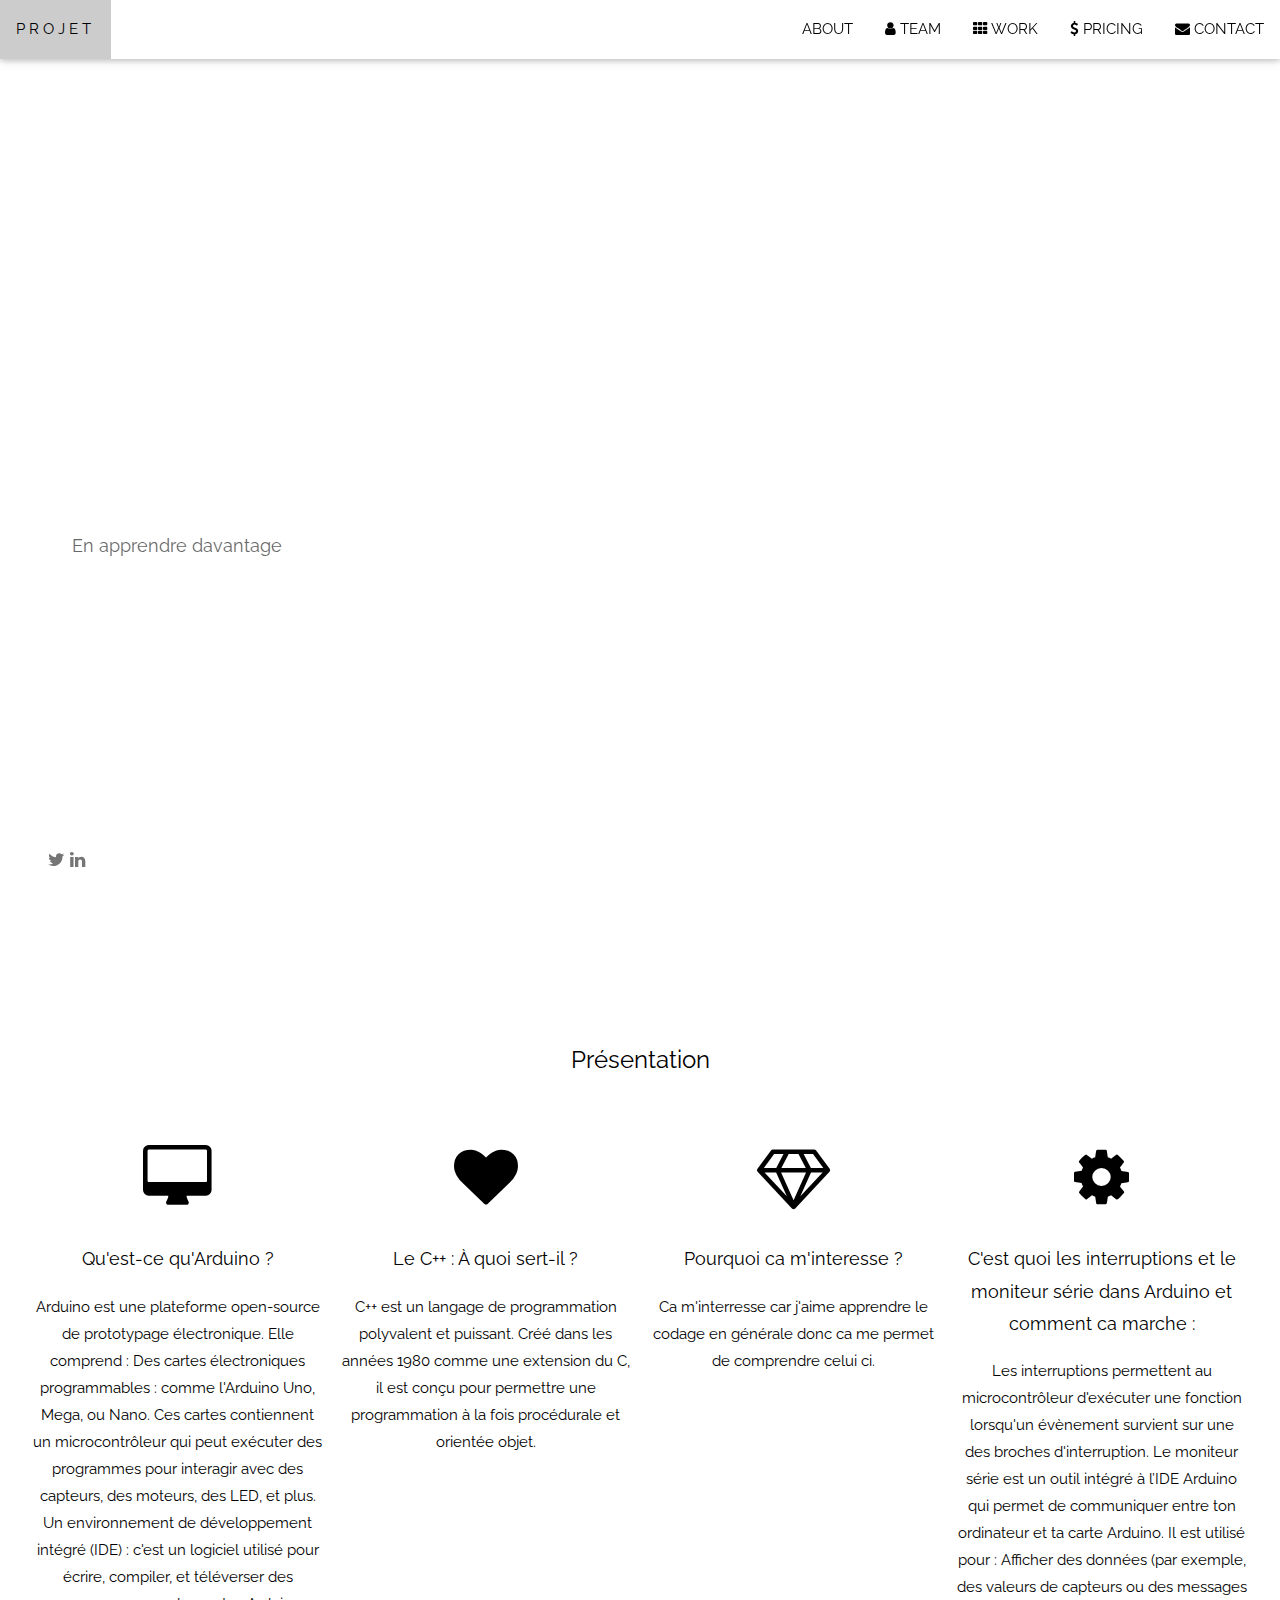
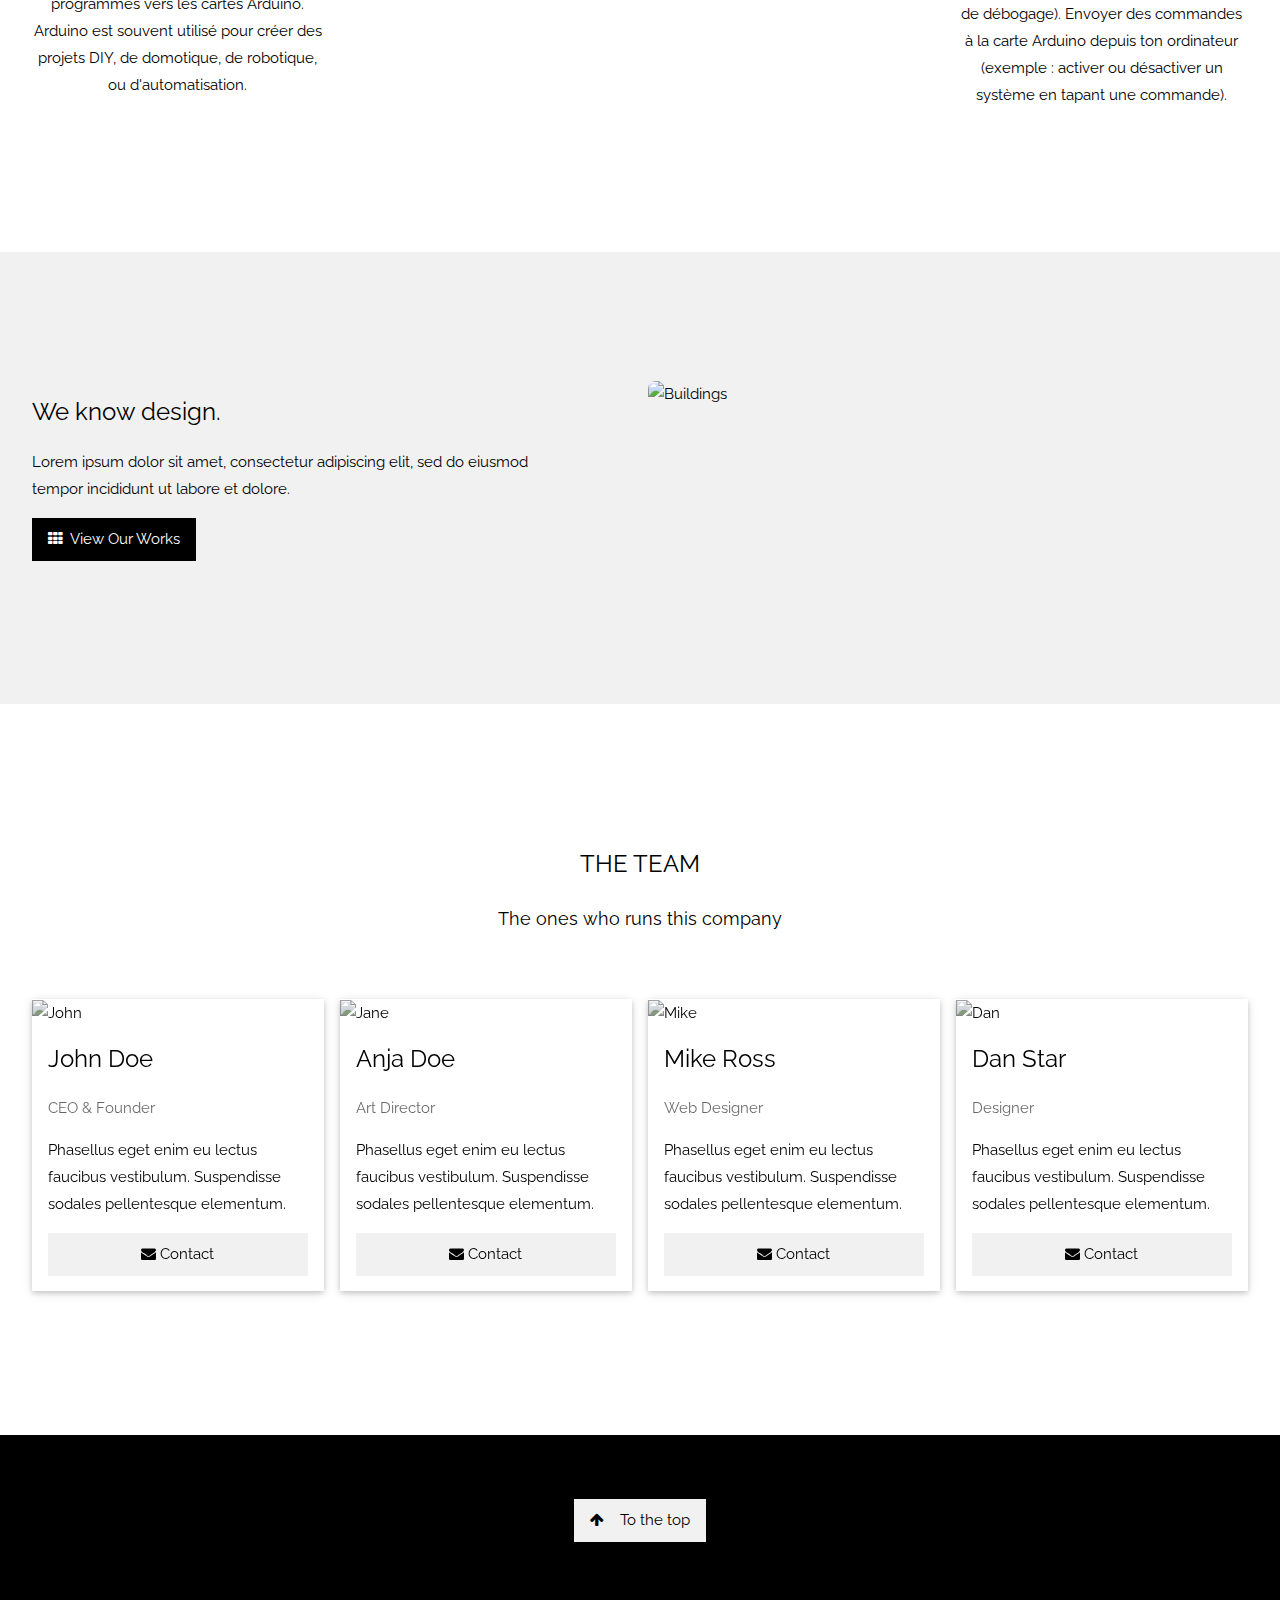
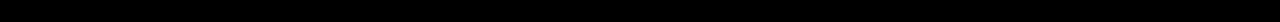
==== page_projet1.html @ 0f2d08d7 "petite mise a jour" ====
<!DOCTYPE html>
<html>
<head>
<title>W3.CSS Template</title>
<meta charset="UTF-8">
<meta name="viewport" content="width=device-width, initial-scale=1">
<link rel="stylesheet" href="https://www.w3schools.com/w3css/4/w3.css">
<link rel="stylesheet" href="https://fonts.googleapis.com/css?family=Raleway">
<link rel="stylesheet" href="https://cdnjs.cloudflare.com/ajax/libs/font-awesome/4.7.0/css/font-awesome.min.css">
<style>
body,h1,h2,h3,h4,h5,h6 {font-family: "Raleway", sans-serif}

body, html {
  height: 100%;
  line-height: 1.8;
}

/* Full height image header */
.bgimg-1 {
  background-position: center;
  background-size: cover;
  background-image: url("https://i0.wp.com/fablab.com/wp-content/uploads/2020/09/arduino.jpg?resize=1024%2C683&ssl=1");
  min-height: 100%;
}

.w3-bar .w3-button {
  padding: 16px;
}
</style>
</head>
<body>

<!-- Navbar (sit on top) -->
<div class="w3-top">
  <div class="w3-bar w3-white w3-card" id="myNavbar">
    <a href="#home" class="w3-bar-item w3-button w3-wide">PROJET</a>
    <!-- Right-sided navbar links -->
    <div class="w3-right w3-hide-small">
      <a href="#about" class="w3-bar-item w3-button">ABOUT</a>
      <a href="#team" class="w3-bar-item w3-button"><i class="fa fa-user"></i> TEAM</a>
      <a href="#work" class="w3-bar-item w3-button"><i class="fa fa-th"></i> WORK</a>
      <a href="#pricing" class="w3-bar-item w3-button"><i class="fa fa-usd"></i> PRICING</a>
      <a href="#contact" class="w3-bar-item w3-button"><i class="fa fa-envelope"></i> CONTACT</a>
    </div>
    <!-- Hide right-floated links on small screens and replace them with a menu icon -->

    <a href="javascript:void(0)" class="w3-bar-item w3-button w3-right w3-hide-large w3-hide-medium" onclick="w3_open()">
      <i class="fa fa-bars"></i>
    </a>
  </div>
</div>

<!-- Sidebar on small screens when clicking the menu icon -->
<nav class="w3-sidebar w3-bar-block w3-black w3-card w3-animate-left w3-hide-medium w3-hide-large" style="display:none" id="mySidebar">
  <a href="javascript:void(0)" onclick="w3_close()" class="w3-bar-item w3-button w3-large w3-padding-16">Close ×</a>
  <a href="#about" onclick="w3_close()" class="w3-bar-item w3-button">ABOUT</a>
  <a href="#team" onclick="w3_close()" class="w3-bar-item w3-button">TEAM</a>
  <a href="#work" onclick="w3_close()" class="w3-bar-item w3-button">WORK</a>
  <a href="#pricing" onclick="w3_close()" class="w3-bar-item w3-button">PRICING</a>
  <a href="#contact" onclick="w3_close()" class="w3-bar-item w3-button">CONTACT</a>
</nav>

<!-- Header with full-height image -->
<header class="bgimg-1 w3-display-container w3-grayscale-min" id="home">
  <div class="w3-display-left w3-text-white" style="padding:48px">
    <span class="w3-jumbo w3-hide-small">Arduino</span><br>
    <span class="w3-xxlarge w3-hide-large w3-hide-medium">Arduino</span><br>
    <span class="w3-large">Qu'est-ce qu'Arduino ?</span>
    <p><a href="#about" class="w3-button w3-white w3-padding-large w3-large w3-margin-top w3-opacity w3-hover-opacity-off">En apprendre davantage</a></p>
  </div> 
  <div class="w3-display-bottomleft w3-text-grey w3-large" style="padding:24px 48px">
    <i class="fa fa-twitter w3-hover-opacity"></i>
    <i class="fa fa-linkedin w3-hover-opacity"></i>
  </div>
</header>

<!-- About Section -->
<div class="w3-container" style="padding:128px 16px" id="about">
  <h3 class="w3-center">Présentation</h3>
  <!--<p class="w3-center w3-large">Key features of our company</p> -->
  <div class="w3-row-padding w3-center" style="margin-top:64px">
    <div class="w3-quarter">
      <i class="fa fa-desktop w3-margin-bottom w3-jumbo w3-center"></i>
      <p class="w3-large">Qu'est-ce qu'Arduino ? </p>
      <p>Arduino est une plateforme open-source de prototypage électronique. Elle comprend :

        Des cartes électroniques programmables : comme l'Arduino Uno, Mega, ou Nano. Ces cartes contiennent un microcontrôleur qui peut exécuter des programmes pour interagir avec des capteurs, des moteurs, des LED, et plus.
        
        Un environnement de développement intégré (IDE) : c'est un logiciel utilisé pour écrire, compiler, et téléverser des programmes vers les cartes Arduino.
        Arduino est souvent utilisé pour créer des projets DIY, de domotique, de robotique, ou d'automatisation.
        </p>
    </div>
    <div class="w3-quarter">
      <i class="fa fa-heart w3-margin-bottom w3-jumbo"></i>
      <p class="w3-large">Le C++ : À quoi sert-il ?</p>
      <p>
        C++ est un langage de programmation polyvalent et puissant. Créé dans les années 1980 comme une extension du C, il est conçu pour permettre une programmation à la fois procédurale et orientée objet. </p>
    </div>
    <div class="w3-quarter">
      <i class="fa fa-diamond w3-margin-bottom w3-jumbo"></i>
      <p class="w3-large">Pourquoi ca m'interesse ?</p>
      <p> Ca m'interresse car j'aime apprendre le codage en générale donc ca me permet de comprendre celui ci. </p>
    </div>
    <div class="w3-quarter">
      <i class="fa fa-cog w3-margin-bottom w3-jumbo"></i>
      <p class="w3-large">C'est quoi les interruptions et le moniteur série dans Arduino et comment ca marche : </p>
      <p>
        Les interruptions permettent au microcontrôleur d'exécuter une fonction lorsqu'un évènement survient sur une des broches d'interruption.
        Le moniteur série est un outil intégré à l’IDE Arduino qui permet de communiquer entre ton ordinateur et ta carte Arduino. Il est utilisé pour : Afficher des données (par exemple, des valeurs de capteurs ou des messages de débogage). Envoyer des commandes à la carte Arduino depuis ton ordinateur (exemple : activer ou désactiver un système en tapant une commande). </p>
    </div>
  </div>
</div>

<!-- Promo Section - "We know design" -->
<div class="w3-container w3-light-grey" style="padding:128px 16px">
  <div class="w3-row-padding">
    <div class="w3-col m6">
      <h3>We know design.</h3>
      <p>Lorem ipsum dolor sit amet, consectetur adipiscing elit, sed do eiusmod<br>tempor incididunt ut labore et dolore.</p>
      <p><a href="#work" class="w3-button w3-black"><i class="fa fa-th"> </i> View Our Works</a></p>
    </div>
    <div class="w3-col m6">
      <img class="w3-image w3-round-large" src="/w3images/phone_buildings.jpg" alt="Buildings" width="700" height="394">
    </div>
  </div>
</div>

<!-- Team Section -->
<div class="w3-container" style="padding:128px 16px" id="team">
  <h3 class="w3-center">THE TEAM</h3>
  <p class="w3-center w3-large">The ones who runs this company</p>
  <div class="w3-row-padding w3-grayscale" style="margin-top:64px">
    <div class="w3-col l3 m6 w3-margin-bottom">
      <div class="w3-card">
        <img src="/w3images/team2.jpg" alt="John" style="width:100%">
        <div class="w3-container">
          <h3>John Doe</h3>
          <p class="w3-opacity">CEO & Founder</p>
          <p>Phasellus eget enim eu lectus faucibus vestibulum. Suspendisse sodales pellentesque elementum.</p>
          <p><button class="w3-button w3-light-grey w3-block"><i class="fa fa-envelope"></i> Contact</button></p>
        </div>
      </div>
    </div>
    <div class="w3-col l3 m6 w3-margin-bottom">
      <div class="w3-card">
        <img src="/w3images/team1.jpg" alt="Jane" style="width:100%">
        <div class="w3-container">
          <h3>Anja Doe</h3>
          <p class="w3-opacity">Art Director</p>
          <p>Phasellus eget enim eu lectus faucibus vestibulum. Suspendisse sodales pellentesque elementum.</p>
          <p><button class="w3-button w3-light-grey w3-block"><i class="fa fa-envelope"></i> Contact</button></p>
        </div>
      </div>
    </div>
    <div class="w3-col l3 m6 w3-margin-bottom">
      <div class="w3-card">
        <img src="/w3images/team3.jpg" alt="Mike" style="width:100%">
        <div class="w3-container">
          <h3>Mike Ross</h3>
          <p class="w3-opacity">Web Designer</p>
          <p>Phasellus eget enim eu lectus faucibus vestibulum. Suspendisse sodales pellentesque elementum.</p>
          <p><button class="w3-button w3-light-grey w3-block"><i class="fa fa-envelope"></i> Contact</button></p>
        </div>
      </div>
    </div>
    <div class="w3-col l3 m6 w3-margin-bottom">
      <div class="w3-card">
        <img src="/w3images/team4.jpg" alt="Dan" style="width:100%">
        <div class="w3-container">
          <h3>Dan Star</h3>
          <p class="w3-opacity">Designer</p>
          <p>Phasellus eget enim eu lectus faucibus vestibulum. Suspendisse sodales pellentesque elementum.</p>
          <p><button class="w3-button w3-light-grey w3-block"><i class="fa fa-envelope"></i> Contact</button></p>
        </div>
      </div>
    </div>
  </div>
</div>



<!-- Modal for full size images on click-->
<div id="modal01" class="w3-modal w3-black" onclick="this.style.display='none'">
  <span class="w3-button w3-xxlarge w3-black w3-padding-large w3-display-topright" title="Close Modal Image">×</span>
  <div class="w3-modal-content w3-animate-zoom w3-center w3-transparent w3-padding-64">
    <img id="img01" class="w3-image">
    <p id="caption" class="w3-opacity w3-large"></p>
  </div>
</div>

<!-- Footer -->
<footer class="w3-center w3-black w3-padding-64">
  <a href="#home" class="w3-button w3-light-grey"><i class="fa fa-arrow-up w3-margin-right"></i>To the top</a>
  <div class="w3-xlarge w3-section">
  </div>
</footer>
 
<script>
// Modal Image Gallery
function onClick(element) {
  document.getElementById("img01").src = element.src;
  document.getElementById("modal01").style.display = "block";
  var captionText = document.getElementById("caption");
  captionText.innerHTML = element.alt;
}


// Toggle between showing and hiding the sidebar when clicking the menu icon
var mySidebar = document.getElementById("mySidebar");

function w3_open() {
  if (mySidebar.style.display === 'block') {
    mySidebar.style.display = 'none';
  } else {
    mySidebar.style.display = 'block';
  }
}

// Close the sidebar with the close button
function w3_close() {
    mySidebar.style.display = "none";
}
</script>

</body>
</html>
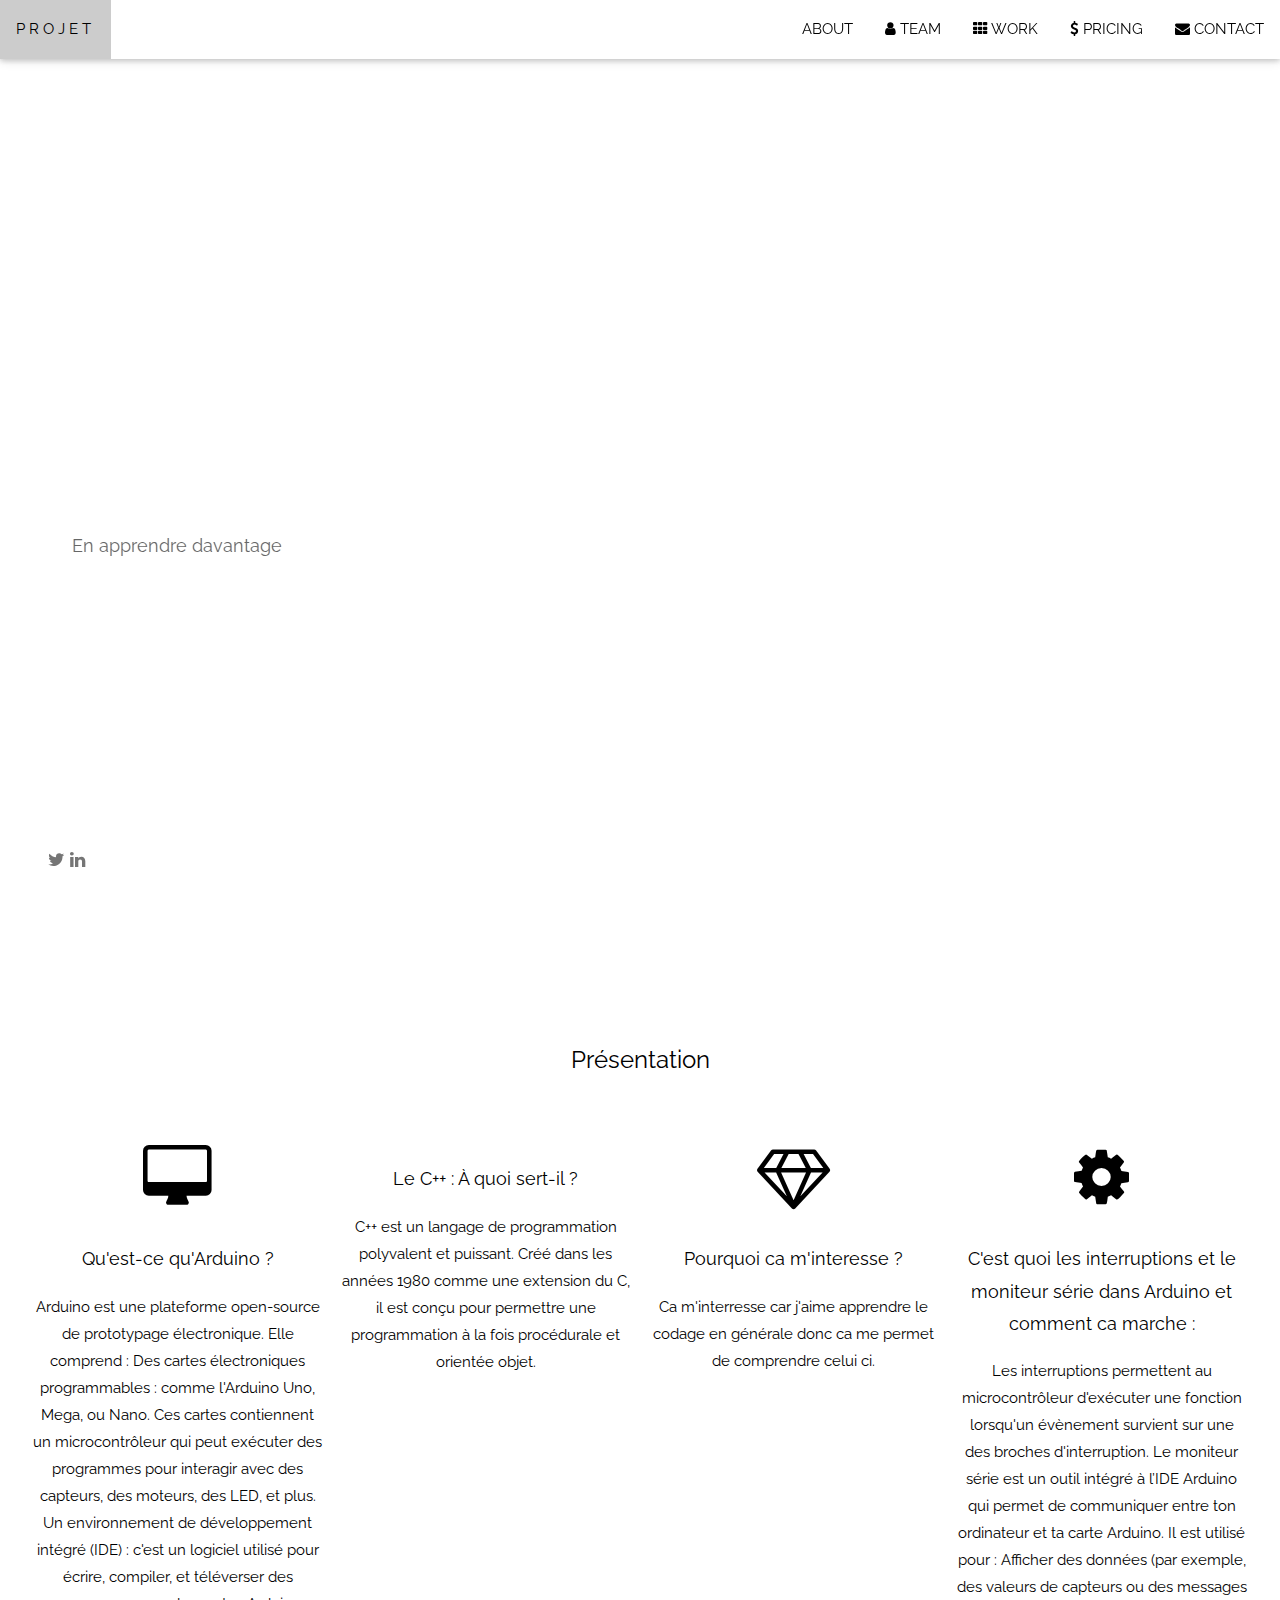
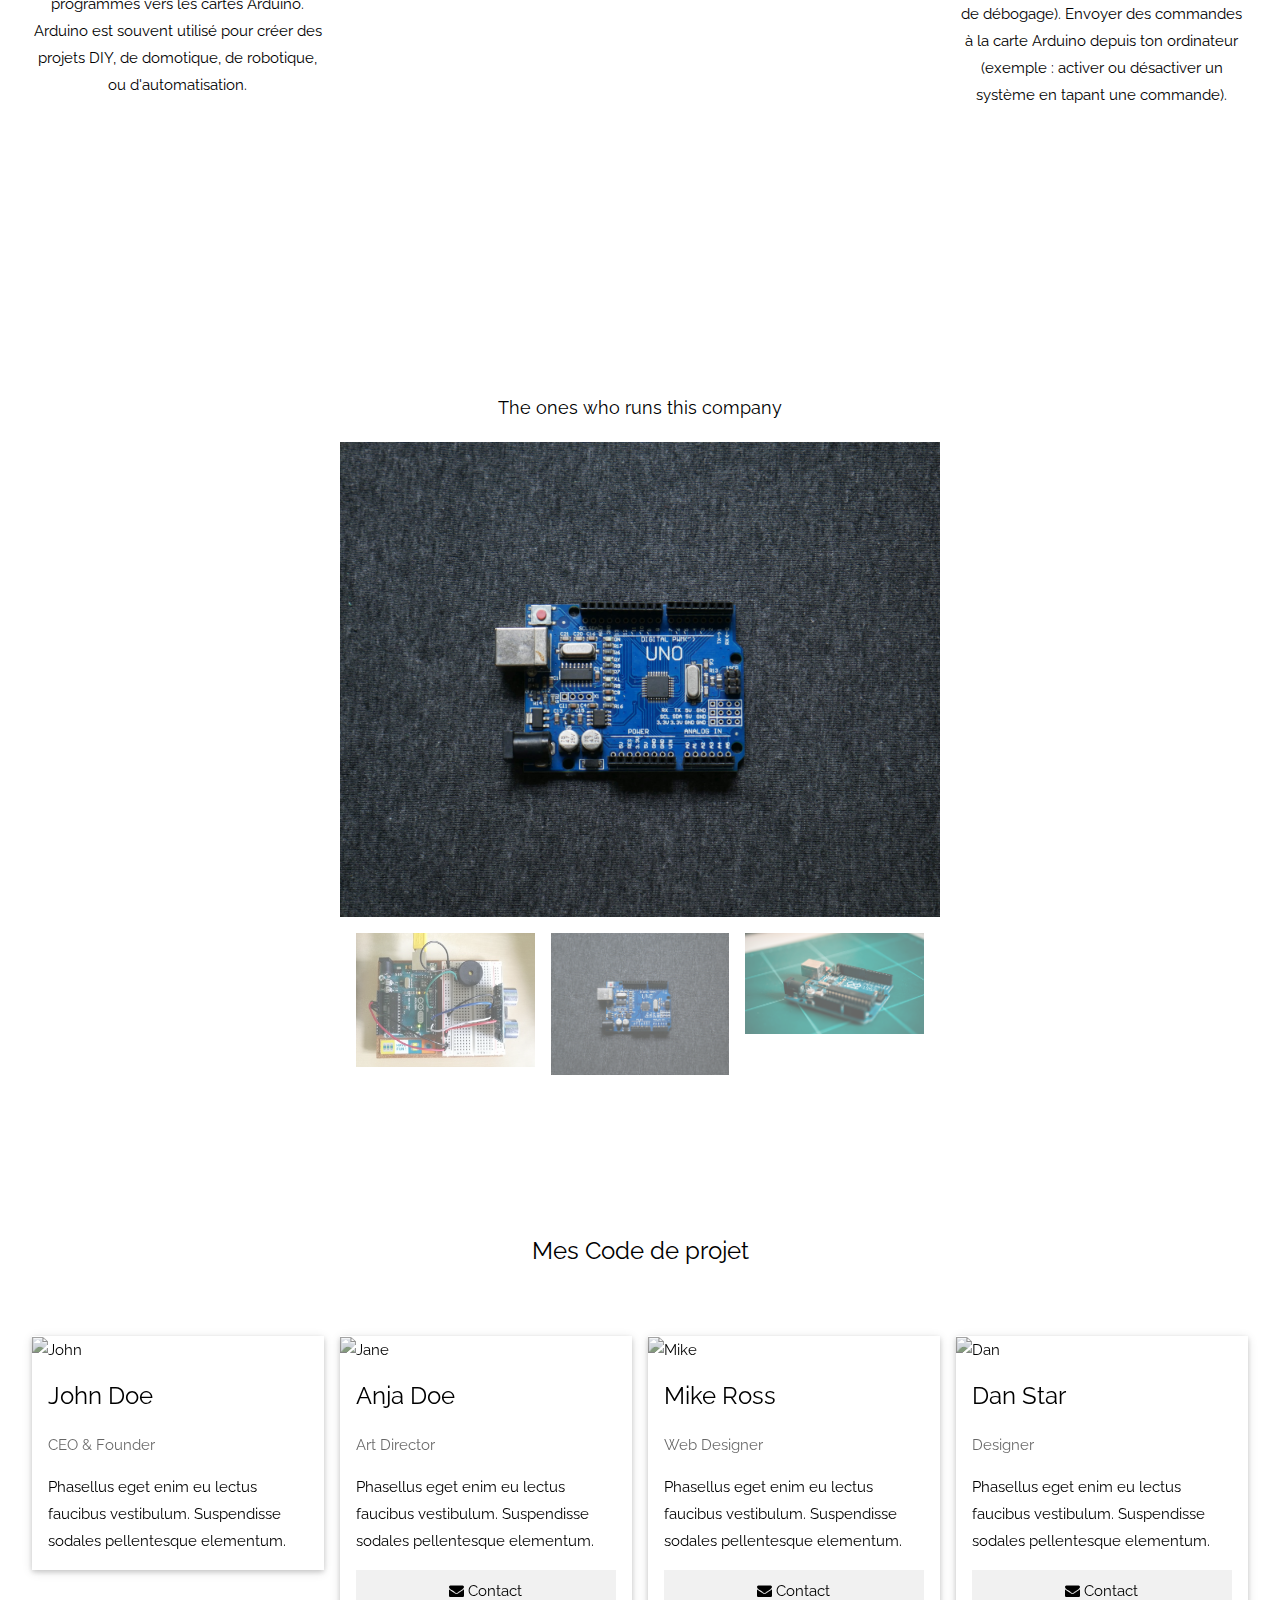
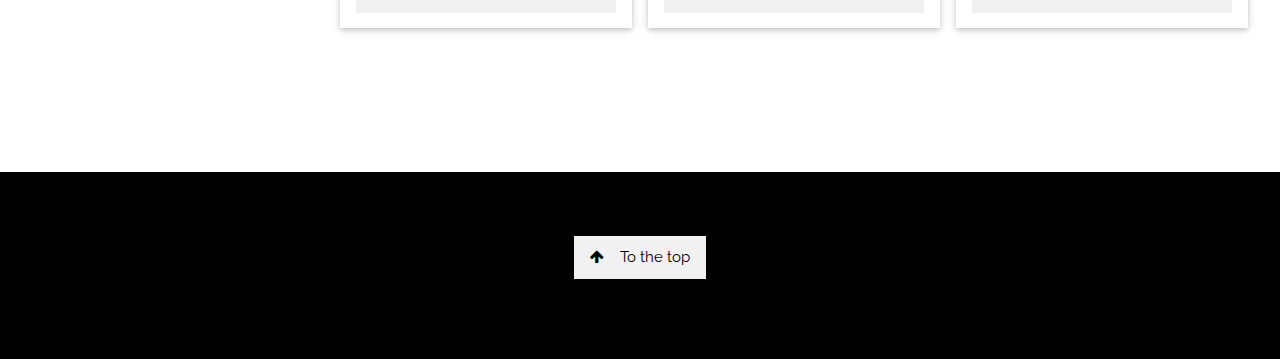
==== commit 43218ab2: "page du projet 1 (pas fini)" ====
--- a/page_projet1.html
+++ b/page_projet1.html
@@ -91,7 +91,7 @@
         </p>
     </div>
     <div class="w3-quarter">
-      <i class="fa fa-heart w3-margin-bottom w3-jumbo"></i>
+      <i class=" w3-margin-bottom w3-jumbo"></i>
       <p class="w3-large">Le C++ : À quoi sert-il ?</p>
       <p>
         C++ est un langage de programmation polyvalent et puissant. Créé dans les années 1980 comme une extension du C, il est conçu pour permettre une programmation à la fois procédurale et orientée objet. </p>
@@ -110,25 +110,54 @@
     </div>
   </div>
 </div>
-
-<!-- Promo Section - "We know design" -->
-<div class="w3-container w3-light-grey" style="padding:128px 16px">
-  <div class="w3-row-padding">
-    <div class="w3-col m6">
-      <h3>We know design.</h3>
-      <p>Lorem ipsum dolor sit amet, consectetur adipiscing elit, sed do eiusmod<br>tempor incididunt ut labore et dolore.</p>
-      <p><a href="#work" class="w3-button w3-black"><i class="fa fa-th"> </i> View Our Works</a></p>
-    </div>
-    <div class="w3-col m6">
-      <img class="w3-image w3-round-large" src="/w3images/phone_buildings.jpg" alt="Buildings" width="700" height="394">
-    </div>
-  </div>
-</div>
+<div class="w3-container w3-center w3-text-white">
+  <h2> Voici une carte Arduino :</h2>
+  <p>Voici une carte Arduino :</p>
+</div>
+<p class="w3-center w3-large">The ones who runs this company</p>
+<div class="w3-content" style="max-width:600px">
+  <img class="mySlides" src="carte_arduino2.jpg" style="width:100%;display:none">
+  <img class="mySlides" src="carte_arduino1.jpg" style="width:100%">
+  <img class="mySlides" src="carte_arduino3.jpg" style="width:100%;display:none">
+
+  <div class="w3-row-padding w3-section">
+    <div class="w3-col s4">
+      <img class="demo w3-opacity w3-hover-opacity-off" src="carte_arduino2.jpg" style="width:100%;cursor:pointer" onclick="currentDiv(1)">
+    </div>
+    <div class="w3-col s4">
+      <img class="demo w3-opacity w3-hover-opacity-off" src="carte_arduino1.jpg" style="width:100%;cursor:pointer" onclick="currentDiv(2)">
+    </div>
+    <div class="w3-col s4">
+      <img class="demo w3-opacity w3-hover-opacity-off" src="carte_arduino3.jpg" style="width:100%;cursor:pointer" onclick="currentDiv(3)">
+    </div>
+  </div>
+</div>
+
+<script>
+function currentDiv(n) {
+  showDivs(slideIndex = n);
+}
+
+function showDivs(n) {
+  var i;
+  var x = document.getElementsByClassName("mySlides");
+  var dots = document.getElementsByClassName("demo");
+  if (n > x.length) {slideIndex = 1}
+  if (n < 1) {slideIndex = x.length}
+  for (i = 0; i < x.length; i++) {
+    x[i].style.display = "none";
+  }
+  for (i = 0; i < dots.length; i++) {
+    dots[i].className = dots[i].className.replace(" w3-opacity-off", "");
+  }
+  x[slideIndex-1].style.display = "block";
+  dots[slideIndex-1].className += " w3-opacity-off";
+}
+</script>
 
 <!-- Team Section -->
 <div class="w3-container" style="padding:128px 16px" id="team">
-  <h3 class="w3-center">THE TEAM</h3>
-  <p class="w3-center w3-large">The ones who runs this company</p>
+  <h3 class="w3-center">Mes Code de projet</h3>
   <div class="w3-row-padding w3-grayscale" style="margin-top:64px">
     <div class="w3-col l3 m6 w3-margin-bottom">
       <div class="w3-card">
@@ -137,7 +166,6 @@
           <h3>John Doe</h3>
           <p class="w3-opacity">CEO & Founder</p>
           <p>Phasellus eget enim eu lectus faucibus vestibulum. Suspendisse sodales pellentesque elementum.</p>
-          <p><button class="w3-button w3-light-grey w3-block"><i class="fa fa-envelope"></i> Contact</button></p>
         </div>
       </div>
     </div>
@@ -174,6 +202,7 @@
         </div>
       </div>
     </div>
+    
   </div>
 </div>
 
